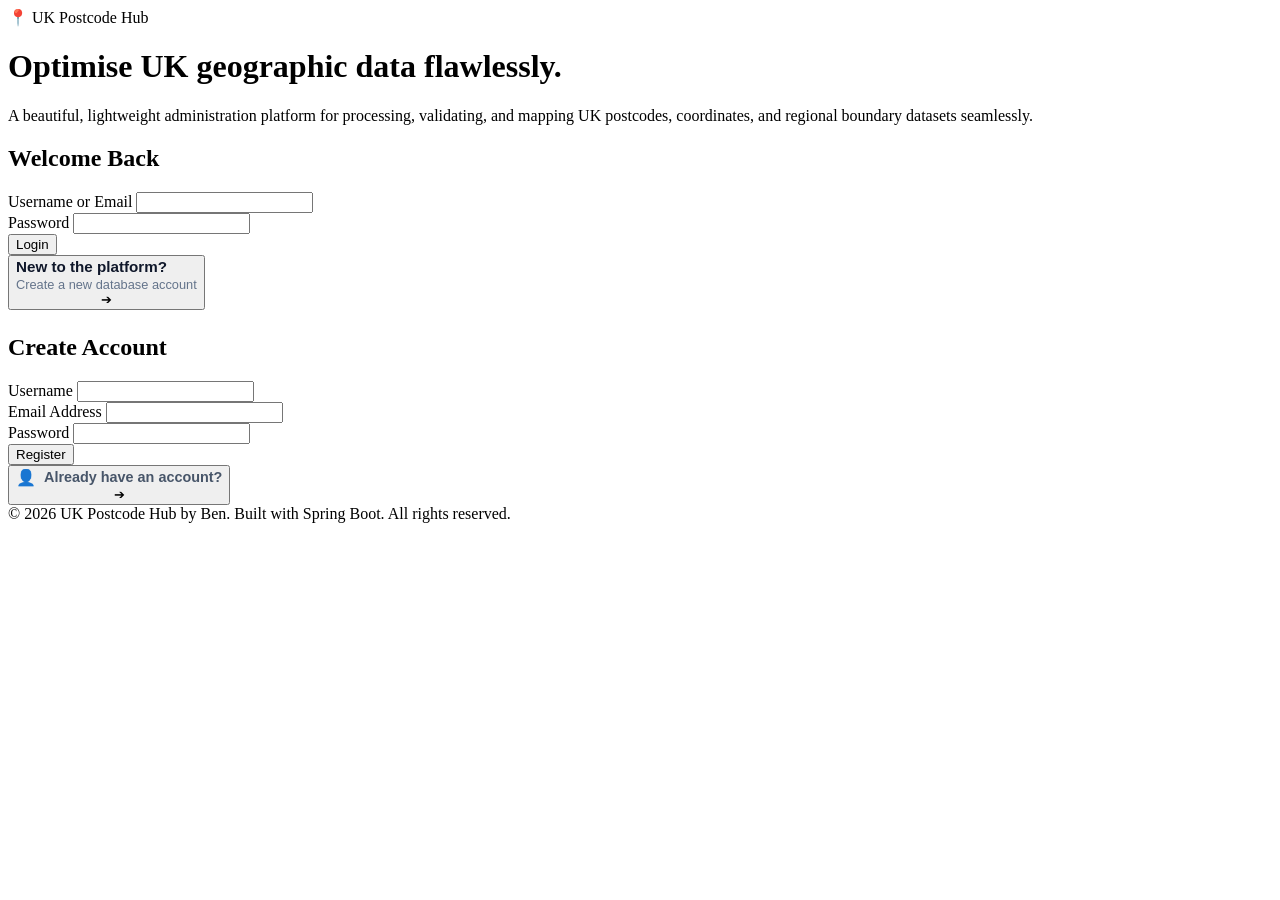
==== src/main/resources/static/templates/index.html @ b1c346f4 "Update static file names and configurations for new mappings" ====
<!DOCTYPE html>
<html lang="en">
<head>
    <meta charset="UTF-8">
    <meta name="viewport" content="width=device-width, initial-scale=1.0">
    <title>UK Postcode Hub - Optimise Geographic Data</title>

    <link rel="stylesheet" href="/css/index.css">
</head>
<body>
<nav>
    <div class="logo">📍 UK Postcode Hub</div>
</nav>

<main>
    <!-- Hero Message -->
    <div class="hero">
        <h1>Optimise UK geographic data flawlessly.</h1>
        <p>A beautiful, lightweight administration platform for processing, validating, and mapping UK postcodes, coordinates, and regional boundary datasets seamlessly.</p>
    </div>

    <!-- Dynamic Card -->
    <div class="auth-card">

        <!-- 🚪 LOGIN SUB-CARD -->
        <div id="loginSection">
            <h2>Welcome Back</h2>
            <form id="loginForm">
                <div class="form-group">
                    <label>Username or Email</label>
                    <input type="text" id="userId" required>
                </div>
                <div class="form-group">
                    <label>Password</label>
                    <input type="password" id="userPass" required>
                </div>
                <div id="loginError" class="error-msg hidden"></div>
                <button type="submit" class="btn-login">Login</button>
            </form>
        </div>

        <!-- 📝 REGISTER ACCORDION SECTION -->
        <div id="registerSection">
            <!-- Trigger Header -->

            <button type="button" onclick="toggleAuthViews('register')" id="signupBar" class="toggle-bar">
                <div style="display: flex; align-items: center; gap: 10px;">
                    <div style="display: flex; flex-direction: column; text-align: left;">
                        <span style="color: #0f172a; font-size: 0.95rem; font-weight: 700;">New to the platform?</span>
                        <span style="color: #64748b; font-size: 0.8rem; font-weight: 400; margin-top: 2px;">Create a new database account</span>
                    </div>
                </div>
                <!-- Clean, modern arrow indicator instead of a bulky box button -->
                <span class="arrow-icon">➔</span>
            </button>

            <!-- Signup Fields Drawer -->
            <div id="registerFormFields" class="hidden" style="margin-top: 24px;">
                <h2>Create Account</h2>
                <form id="registerForm">
                    <div class="form-group">
                        <label>Username</label>
                        <input type="text" id="usernameInput" required>
                    </div>
                    <div class="form-group">
                        <label>Email Address</label>
                        <input type="email" id="emailInput" required>
                    </div>
                    <div class="form-group">
                        <label>Password</label>
                        <input type="password" id="passInput" required>
                    </div>
                    <div id="regError" class="error-msg hidden"></div>
                    <button type="submit" class="btn-register">Register</button>
                </form>

                <button type="button" onclick="toggleAuthViews('login')" id="loginBar" class="toggle-bar login-return-bar hidden">
                    <div style="display: flex; align-items: center; gap: 8px;">
                        <span style="font-size: 1rem;">👤</span>
                        <span style="color: #475569; font-size: 0.9rem; font-weight: 600;">Already have an account?</span>
                    </div>
                    <span class="back-arrow-icon">➔</span>
                </button>
            </div>
        </div>

    </div>
</main>
<script type="module" src="/js/index.js"></script>
</body>

<footer>
    &copy; 2026 UK Postcode Hub by Ben. Built with Spring Boot. All rights reserved.
</footer>
</html>
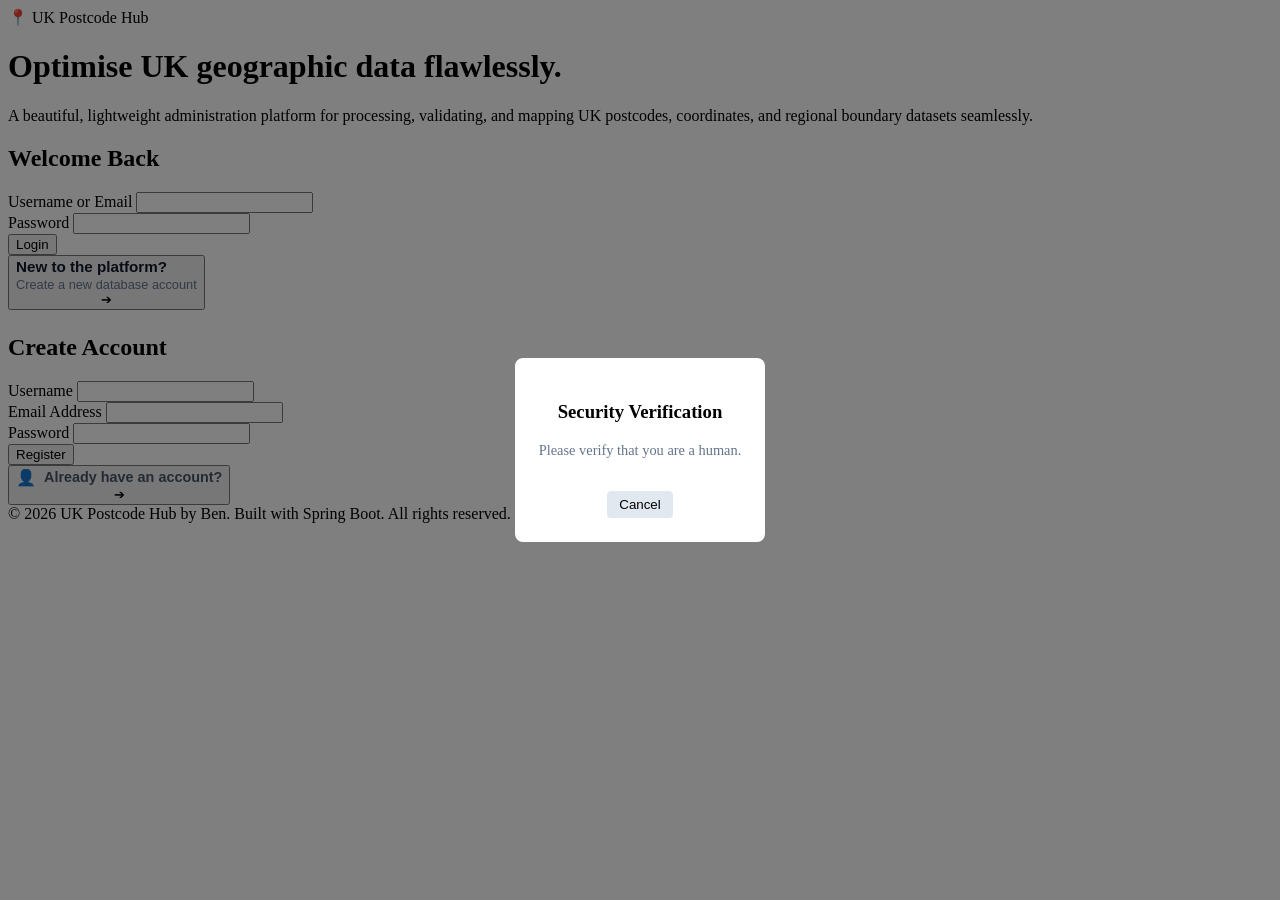
==== commit e2658036: "Integrate reCAPTCHA v2 for public REST API endpoints" ====
--- a/src/main/resources/static/templates/index.html
+++ b/src/main/resources/static/templates/index.html
@@ -85,7 +85,19 @@
         </div>
 
     </div>
+
+    <!-- reCAPTCHA Modal Overlay -->
+    <div id="recaptchaModal" class="modal hidden" style="position: fixed; top: 0; left: 0; width: 100%; height: 100%; background: rgba(0,0,0,0.5); display: flex; align-items: center; justify-content: center; z-index: 1000;">
+        <div class="modal-content" style="background: white; padding: 24px; border-radius: 8px; text-align: center;">
+            <h3>Security Verification</h3>
+            <p style="margin-bottom: 16px; font-size: 0.9rem; color: #64748b;">Please verify that you are a human.</p>
+            <!-- The container where the checkbox will be rendered -->
+            <div id="recaptchaContainer"></div>
+            <button type="button" id="closeModalBtn" style="margin-top: 16px; padding: 6px 12px; background: #e2e8f0; border: none; border-radius: 4px; cursor: pointer;">Cancel</button>
+        </div>
+    </div>
 </main>
+<script src="https://www.google.com/recaptcha/api.js?render=explicit" async defer></script>
 <script type="module" src="/js/index.js"></script>
 </body>
 
